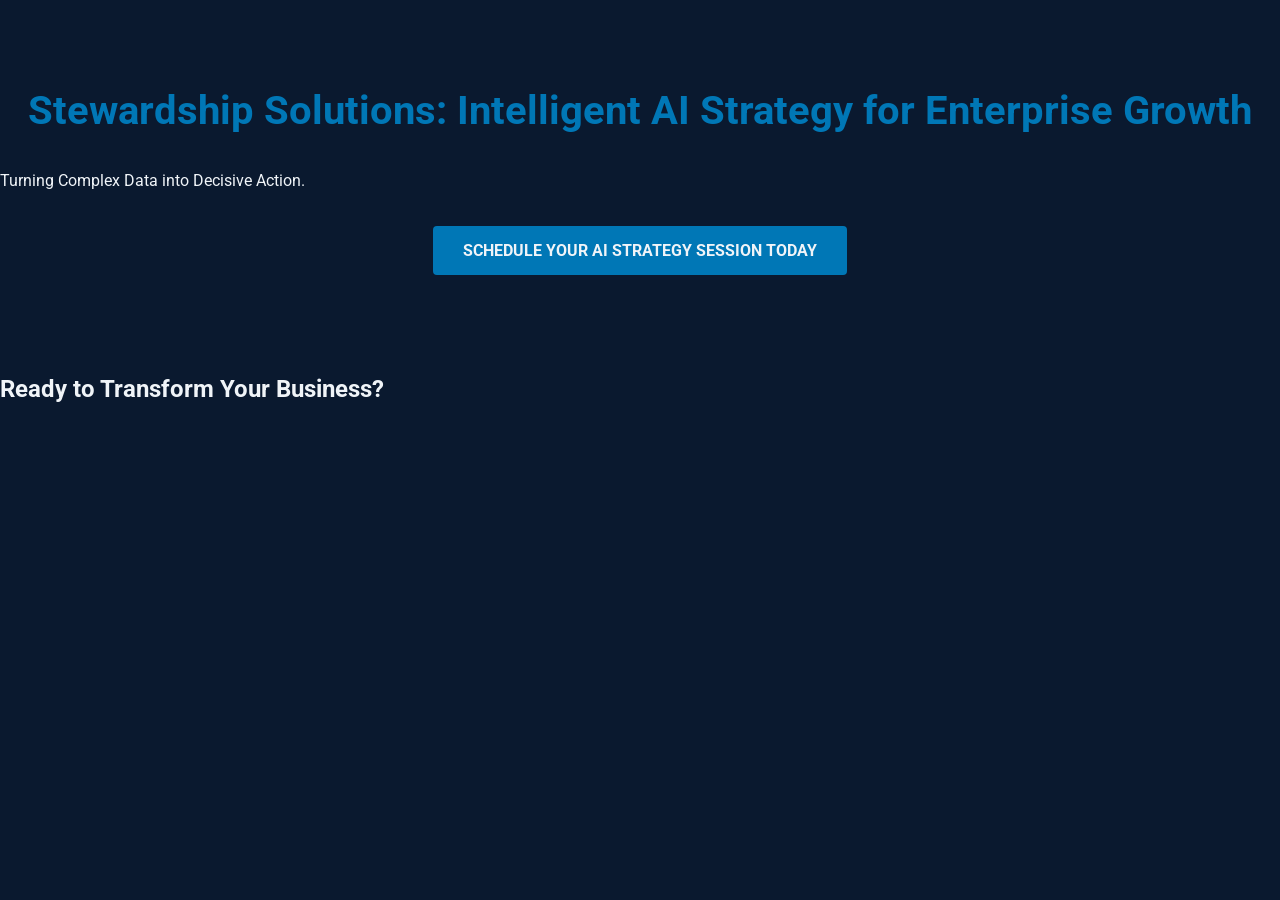
==== index.html @ 865c897e "Initial commit: Core website files" ====
<!DOCTYPE html>
<html lang="en">
<head>
    <meta charset="UTF-8">
    <meta name="viewport" content="width=device-width, initial-scale=1.0">
    <title>Stewardship Solutions | AI Consulting & Data Strategy</title>
    <link rel="stylesheet" href="css/style.css">
    <link href="https://fonts.googleapis.com/css2?family=Roboto:wght@400;700&display=swap" rel="stylesheet">
</head>
<body>

    <header>
        <h1>Stewardship Solutions: Intelligent AI Strategy for Enterprise Growth</h1>
        <p>Turning Complex Data into Decisive Action.</p>
    </header>

    <section class="hero-cta">
        <a href="#contact" class="cta-button">Schedule Your AI Strategy Session Today</a>
    </section>

    <section id="contact">
        <h2>Ready to Transform Your Business?</h2>
        </section>

    <script src="js/script.js"></script>
</body>
</html>
---- css/style.css ----
/* ==============================================
   1. CORE PALETTE & GLOBAL RESET
   ============================================== */

/* Custom Properties/Color Variables */
:root {
    --color-primary: #0A192F; /* Deep Charcoal/Navy */
    --color-secondary: #0077B6; /* Authority Blue */
    --color-text-light: #F0F4F8; /* Light text for dark background */
    --color-text-dark: #333333;
}

/* Global Body and Typography Setup */
body {
    font-family: 'Roboto', sans-serif;
    background-color: var(--color-primary);
    color: var(--color-text-light);
    margin: 0;
    padding: 0;
}

h1 {
    font-size: 2.5rem; /* Large and prominent */
    color: var(--color-secondary);
    text-align: center;
    padding: 60px 20px 10px;
    font-weight: 700; /* Bold for emphasis */
}

/* ==============================================
   2. REUSABLE COMPONENTS
   ============================================== */

/* Strategically Placed CTA Button */
.cta-button {
    display: inline-block;
    background-color: var(--color-secondary);
    color: var(--color-text-light);
    padding: 15px 30px;
    text-decoration: none;
    font-weight: 700;
    text-transform: uppercase;
    border-radius: 4px;
    transition: background-color 0.3s ease;
}

.cta-button:hover {
    background-color: #0096C7; /* Slightly brighter blue on hover */
}

/* Horizontal Rule Styling */
hr {
    border: none;
    border-top: 1px solid rgba(0, 119, 182, 0.4);
    margin: 60px 0;
}

/* Section Layout */
.content-section {
    padding: 80px 40px;
    max-width: 1200px;
    margin: 0 auto;
    text-align: center;
}

/* ==============================================
   3. HERO/MASTHEAD SECTION
   ============================================== */

.hero-cta {
    text-align: center;
    padding: 20px 0 80px;
}

/* ==============================================
   4. IMS DIFFERENTIATOR SECTION
   ============================================== */

.section-subtitle {
    font-size: 1.25rem;
    color: #A0B3C4; /* Light gray for contrast against dark background */
    margin-bottom: 60px;
    max-width: 800px;
    margin-left: auto;
    margin-right: auto;
}

/* Pillar Card Container (3-Column Grid) */
.pillars-container {
    display: grid;
    grid-template-columns: repeat(auto-fit, minmax(300px, 1fr));
    gap: 30px;
    margin-bottom: 50px;
    text-align: left;
}

/* Individual Pillar Card Style (Enterprise, Secure Look) */
.pillar-card {
    background-color: #0F2038; /* Slightly lighter than the body background for depth */
    border: 1px solid var(--color-secondary); /* Authority Blue border for emphasis */
    border-radius: 8px;
    padding: 30px;
    /* Existing Transitions */
    transition: transform 0.3s ease, box-shadow 0.3s ease;
    min-height: 250px;

    /* --- ANIMATION SETUP (To be triggered by JS) --- */
    opacity: 0; /* Hides element initially */
    /* Add a class 'animate-on-scroll' in HTML and target it for staggering */
}

.pillar-card:hover {
    transform: translateY(-5px); /* Subtle lift on hover */
    box-shadow: 0 15px 30px rgba(0, 119, 182, 0.2); /* Blue shadow for intelligence vibe */
}

.pillar-card h3 {
    color: var(--color-secondary); /* Authority Blue for titles */
    font-size: 1.5rem;
    margin-top: 0;
    margin-bottom: 15px;
    border-bottom: 2px solid rgba(0, 119, 182, 0.5); /* Underline for authority */
    padding-bottom: 10px;
}

.pillar-card p {
    color: var(--color-text-light);
    line-height: 1.6;
}

/* Governance Features (List Style) */
.governance-features {
    text-align: left;
    max-width: 900px;
    margin: 0 auto 80px auto;
}

.governance-features h3 {
    color: var(--color-text-light);
    font-size: 1.8rem;
    margin-bottom: 30px;
    text-align: center;
}

.governance-features ul {
    list-style: none; /* Remove default list style */
    padding: 0;
}

.governance-features li {
    background-color: #0F2038;
    margin-bottom: 20px;
    padding: 25px;
    border-left: 5px solid var(--color-secondary); /* Authority blue accent */
    border-radius: 4px;
    line-height: 1.6;

    /* --- ANIMATION SETUP (To be triggered by JS) --- */
    opacity: 0; /* Hides element initially */
    /* Add a class 'animate-on-scroll' in HTML and target it for staggering */
}

.governance-features li strong {
    color: var(--color-secondary);
    font-weight: 700;
}

/* ==============================================
   5. FOOTER & CTA STYLING
   ============================================== */

footer {
    background-color: var(--color-primary); /* Use primary color for footer */
    text-align: center;
    padding: 60px 20px;
    border-top: 5px solid var(--color-secondary);
}

footer h2 {
    font-size: 2rem;
    color: var(--color-secondary);
    margin-bottom: 10px;
}

footer p {
    font-size: 1.1rem;
    margin-bottom: 30px;
    color: #A0B3C4;
}

/* ==============================================
   6. SPONSORSHIP TOGGLE (Development ONLY)
   ============================================== */

/* Set to "block" to SHOW sponsorship module (Development Default) */
#sponsorship-module {
    display: block;
}

/* FOR CLIENT LAUNCH:
   Uncomment the line below to completely hide the sponsorship module.
   This ensures no client sees any mention of sponsorships.
*/
/* #sponsorship-module {
   display: none !important;
}
*/

/* Basic Styling for Sponsor Module (optional) */
.sponsor-notice {
    text-align: center;
    padding: 30px;
    margin-top: 50px;
    border-top: 1px solid rgba(0, 119, 182, 0.3); /* Uses Authority Blue with transparency */
    color: #777; /* Subtle text color */
}

.sponsor-logos {
    margin-top: 15px;
}
.sponsor-logos a {
    color: var(--color-secondary); /* Authority Blue */
    text-decoration: none;
    margin: 0 15px;
    font-size: 0.9rem;
}

/* ==============================================
   7. MEDIA QUERIES (RESPONSIVENESS) 📱
   ============================================== */

/* --- Tablet and Smaller Desktops (Max Width: 992px) --- */
@media (max-width: 992px) {
    /* Adjust padding for overall content */
    .content-section {
        padding: 60px 30px;
    }

    /* Reduce spacing and font sizes slightly */
    h1 {
        font-size: 2.2rem;
        padding-top: 40px;
    }

    .section-subtitle {
        font-size: 1.1rem;
        margin-bottom: 40px;
    }

    /* Ensure pillar cards can stack if needed, but default to smaller size */
    .pillars-container {
        grid-template-columns: repeat(auto-fit, minmax(280px, 1fr));
        gap: 20px;
    }

    /* Slightly smaller pillar cards */
    .pillar-card {
        padding: 25px;
        min-height: auto;
    }
}

/* --- Mobile Devices (Max Width: 600px) --- */
@media (max-width: 600px) {
    /* Tighten up all vertical spacing */
    .content-section {
        padding: 40px 20px;
    }

    /* Make CTA button full width and increase font size for touch */
    .cta-button {
        display: block;
        width: 90%;
        margin: 0 auto;
        padding: 18px 20px;
    }

    .hero-cta {
        padding-bottom: 60px;
    }

    /* Smaller, more readable titles */
    h1 {
        font-size: 1.8rem;
        padding: 30px 10px 10px;
    }

    footer h2 {
        font-size: 1.5rem;
    }

    /* Force the pillar cards to stack vertically for easy scrolling */
    .pillars-container {
        grid-template-columns: 1fr;
    }

    /* Remove horizontal padding from governance list items */
    .governance-features li {
        padding: 20px;
    }
}

/* ==============================================
   8. ANIMATION KEYFRAMES & UTILITY CLASSES 🌠
   ============================================== */

/* Keyframe for subtle slide-up and fade-in effect */
@keyframes slideUpFadeIn {
    from {
        opacity: 0;
        transform: translateY(20px); /* Start 20px below final position */
    }
    to {
        opacity: 1;
        transform: translateY(0); /* End at final position */
    }
}

/* Utility class applied by JavaScript when element is in view */
.animate-in {
    /* Set the animation duration and easing */
    animation: slideUpFadeIn 0.8s ease forwards;
    /* The 'forwards' property is crucial to keep the final state (opacity: 1) */
}
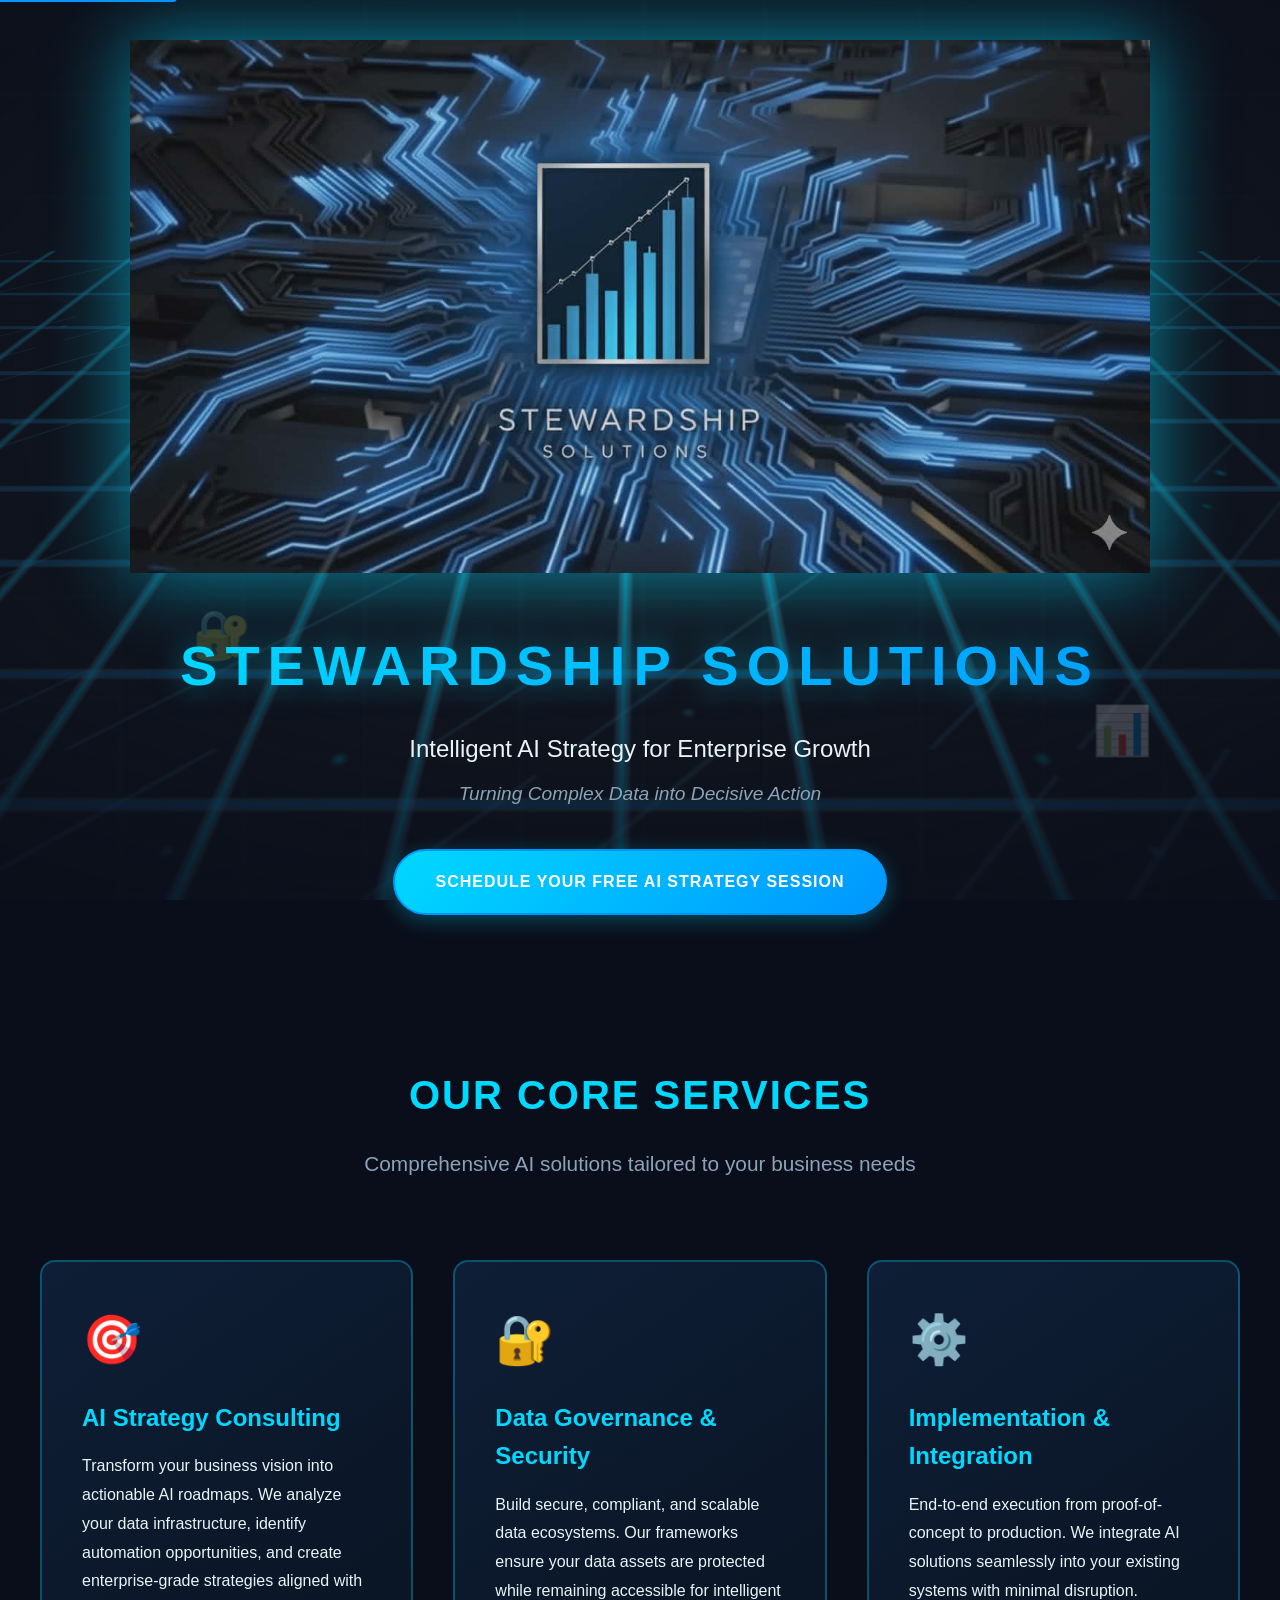
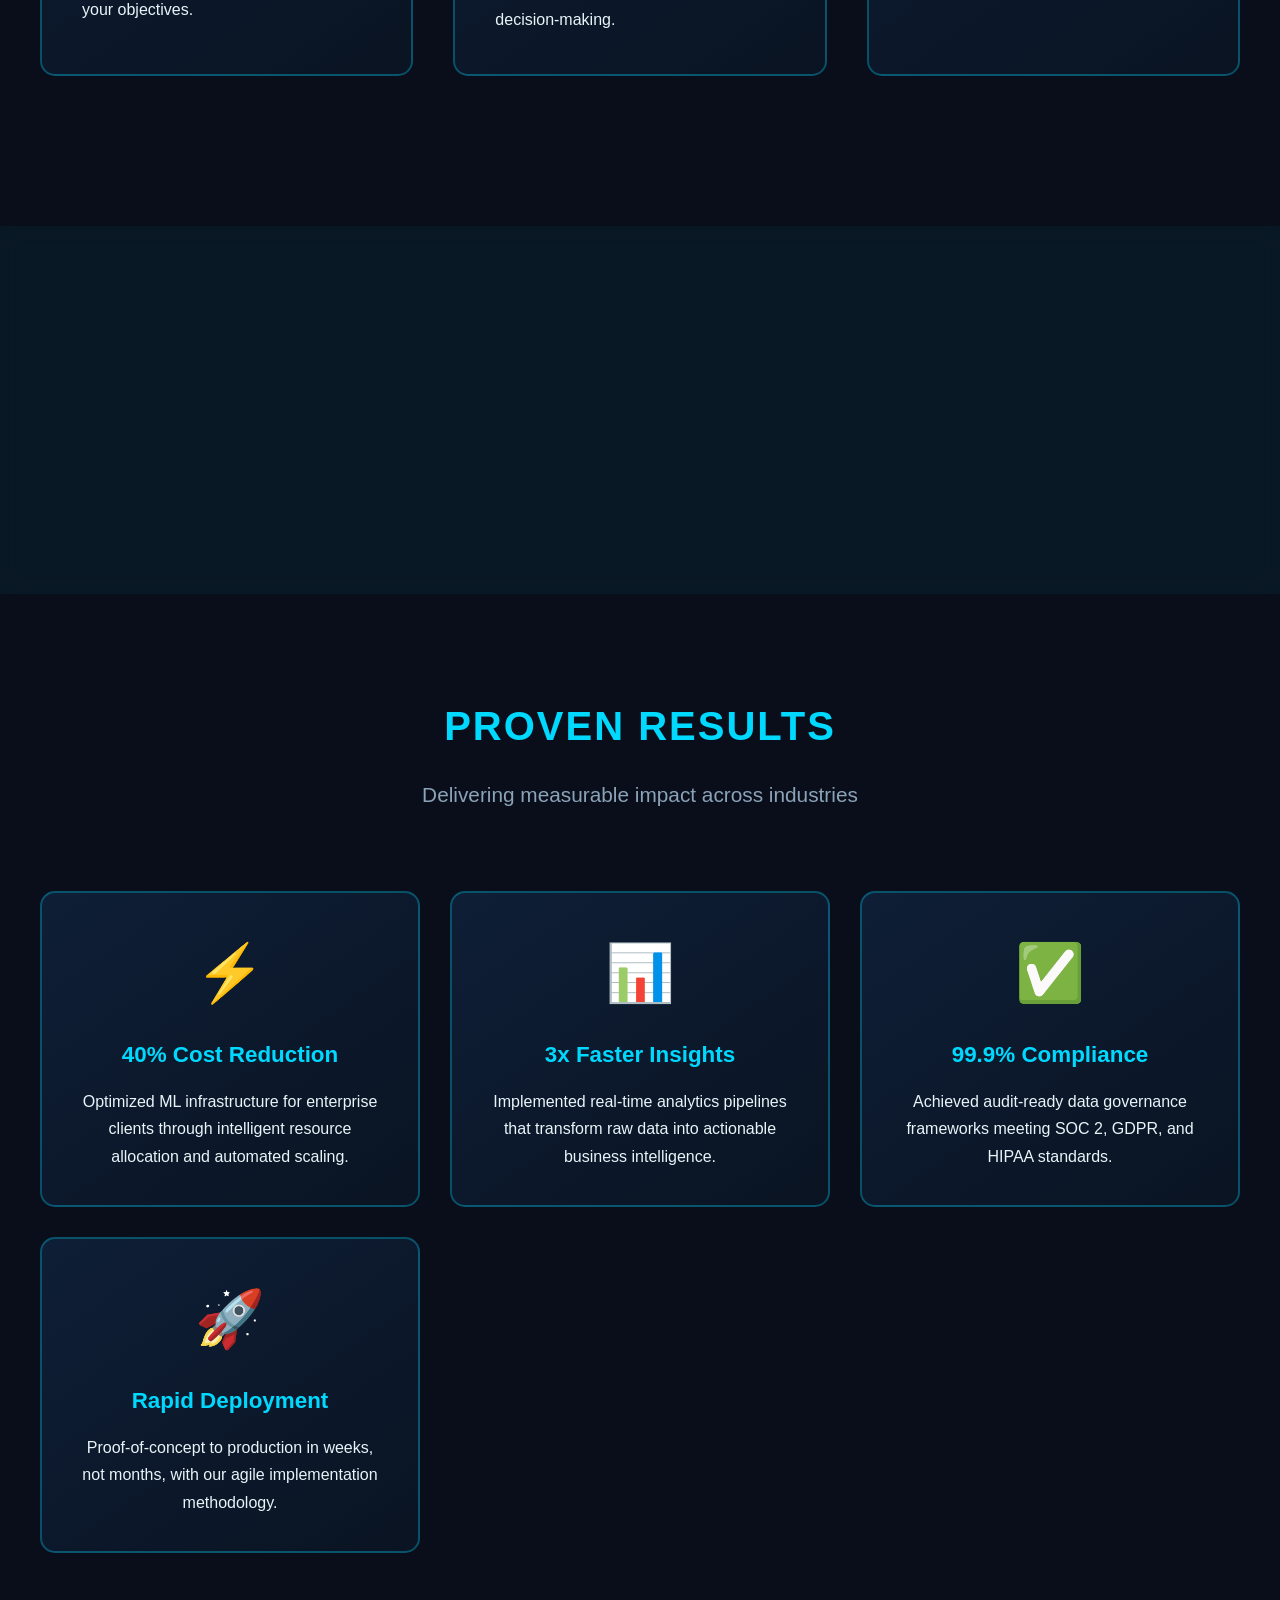
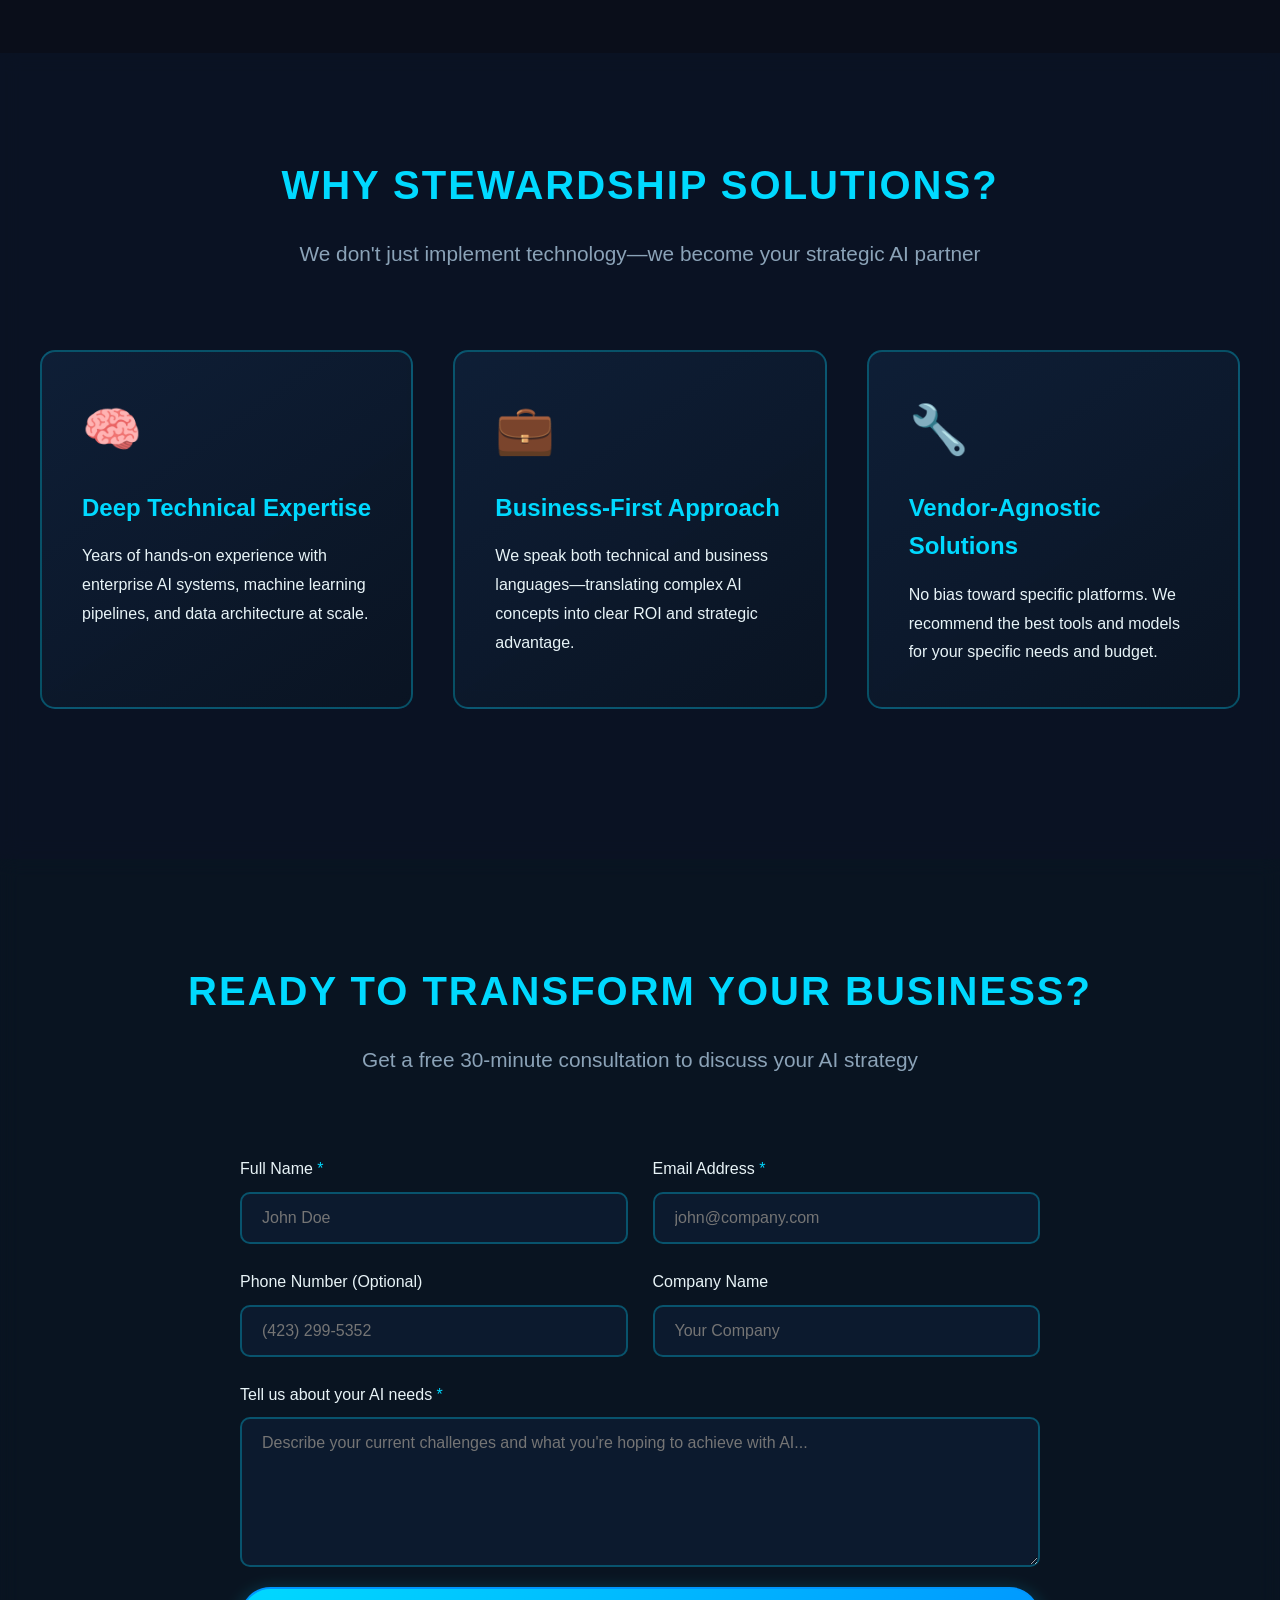
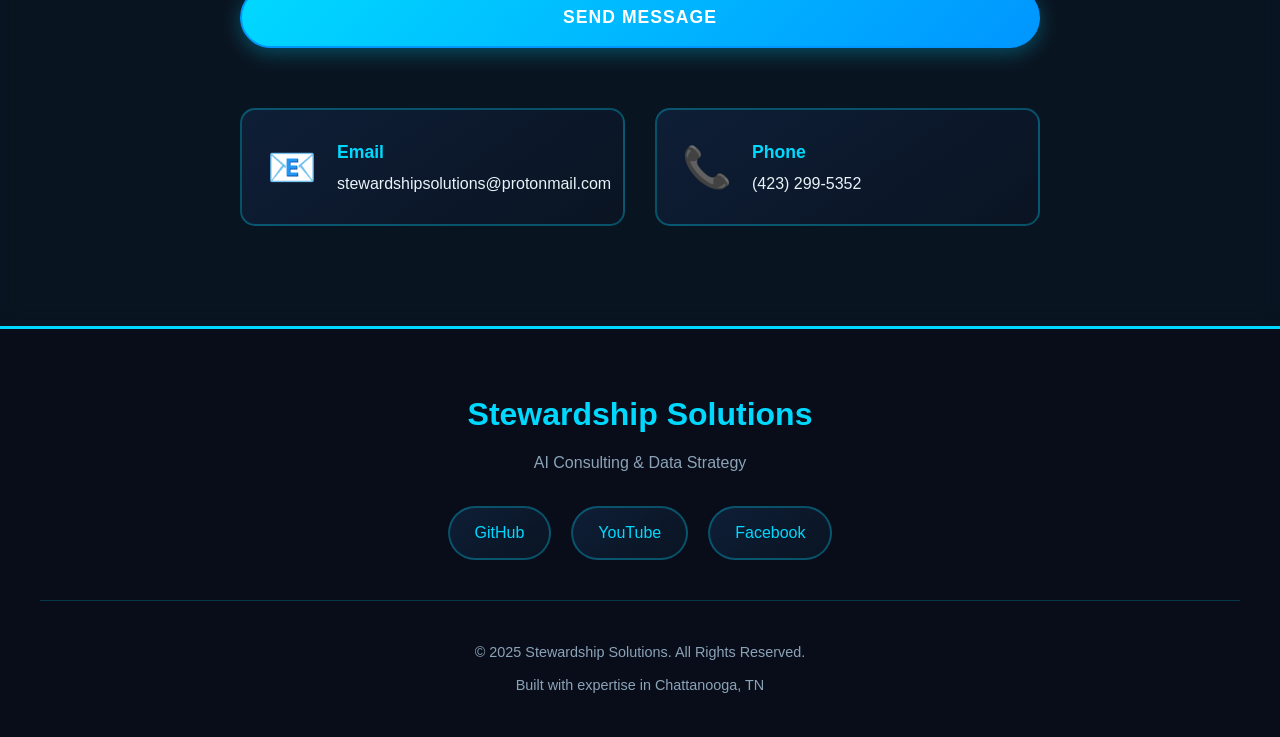
==== commit 7615999d: "Launch v1.0: IC background + large circuit logo (85% width)" ====
--- a/index.html
+++ b/index.html
@@ -1,27 +1,317 @@
-<!DOCTYPE html>
-<html lang="en">
-<head>
-    <meta charset="UTF-8">
-    <meta name="viewport" content="width=device-width, initial-scale=1.0">
-    <title>Stewardship Solutions | AI Consulting & Data Strategy</title>
-    <link rel="stylesheet" href="css/style.css">
-    <link href="https://fonts.googleapis.com/css2?family=Roboto:wght@400;700&display=swap" rel="stylesheet">
-</head>
-<body>
-
-    <header>
-        <h1>Stewardship Solutions: Intelligent AI Strategy for Enterprise Growth</h1>
-        <p>Turning Complex Data into Decisive Action.</p>
-    </header>
-
-    <section class="hero-cta">
-        <a href="#contact" class="cta-button">Schedule Your AI Strategy Session Today</a>
-    </section>
-
-    <section id="contact">
-        <h2>Ready to Transform Your Business?</h2>
-        </section>
-
-    <script src="js/script.js"></script>
-</body>
+<!DOCTYPE html>
+<html lang="en">
+<head>
+    <meta charset="UTF-8">
+    <meta name="viewport" content="width=device-width, initial-scale=1.0">
+    
+    <!-- Primary Meta Tags -->
+    <title>Stewardship Solutions | AI Consulting & Data Strategy</title>
+    <meta name="title" content="Stewardship Solutions | AI Consulting & Data Strategy">
+    <meta name="description" content="Expert AI consulting and data strategy services. Transform your business with intelligent automation, enterprise AI solutions, and strategic data governance.">
+    <meta name="keywords" content="AI consulting, data strategy, enterprise AI, machine learning, data governance, AI automation, Chattanooga AI consultant">
+    
+    <!-- Security Headers -->
+    <meta http-equiv="X-Content-Type-Options" content="nosniff">
+    <meta http-equiv="X-Frame-Options" content="SAMEORIGIN">
+    <meta http-equiv="Content-Security-Policy" content="default-src 'self'; script-src 'self' https://cdnjs.cloudflare.com https://formspree.io; style-src 'self' 'unsafe-inline' https://fonts.googleapis.com; font-src https://fonts.gstatic.com; img-src 'self' data:; connect-src 'self' https://formspree.io;">
+    
+    <!-- Canonical URL -->
+    <link rel="canonical" href="https://stewardshipsolutions.github.io/">
+    
+    <!-- Open Graph / Facebook -->
+    <meta property="og:type" content="website">
+    <meta property="og:url" content="https://stewardshipsolutions.github.io/">
+    <meta property="og:title" content="Stewardship Solutions | AI Consulting & Data Strategy">
+    <meta property="og:description" content="Turning Complex Data into Decisive Action. Expert AI consulting for enterprise growth.">
+    <meta property="og:image" content="https://stewardshipsolutions.github.io/SSedited.png">
+    
+    <!-- Twitter -->
+    <meta property="twitter:card" content="summary_large_image">
+    <meta property="twitter:url" content="https://stewardshipsolutions.github.io/">
+    <meta property="twitter:title" content="Stewardship Solutions | AI Consulting">
+    <meta property="twitter:description" content="Transform your business with expert AI consulting and data strategy.">
+    <meta property="twitter:image" content="https://stewardshipsolutions.github.io/SSedited.png">
+    
+    <!-- Favicon -->
+    <link rel="icon" type="image/png" href="SSedited.png">
+    
+    <!-- Structured Data -->
+    <script type="application/ld+json">
+    {
+      "@context": "https://schema.org",
+      "@type": "ProfessionalService",
+      "name": "Stewardship Solutions",
+      "description": "AI Consulting & Data Strategy",
+      "url": "https://stewardshipsolutions.github.io",
+      "telephone": "+1-423-299-5352",
+      "email": "stewardshipsolutions@protonmail.com",
+      "founder": {
+        "@type": "Person",
+        "name": "Nathan Ryan Martin"
+      },
+      "address": {
+        "@type": "PostalAddress",
+        "addressLocality": "Chattanooga",
+        "addressRegion": "TN",
+        "addressCountry": "US"
+      },
+      "sameAs": [
+        "https://www.facebook.com/profile.php?id=61567004874346",
+        "https://www.youtube.com/@Stewardship-AI",
+        "https://github.com/StewardshipSolutions"
+      ]
+    }
+    </script>
+    
+    <!-- Stylesheets -->
+    <link rel="stylesheet" href="css/style.css">
+    <link rel="preconnect" href="https://fonts.googleapis.com">
+    <link rel="preconnect" href="https://fonts.gstatic.com" crossorigin>
+    <link href="https://fonts.googleapis.com/css2?family=Roboto:wght@400;700&family=Orbitron:wght@400;700;900&display=swap" rel="stylesheet">
+</head>
+<body>
+    <!-- Skip to main content link for accessibility -->
+    <a href="#main-content" class="skip-link">Skip to main content</a>
+
+    <!-- Animated Circuit Background -->
+    <div class="circuit-background"></div>
+    <div class="gradient-overlay"></div>
+
+    <!-- Hero Section with Logo -->
+    <section class="hero-section" role="banner">
+        <div class="hero-content">
+            <div class="logo-container">
+                <img src="Blue-circuit-logo.jpeg" alt="Stewardship Solutions Logo" class="hero-logo">
+            </div>
+            <h1 class="hero-title">
+                <span class="tech-text">Stewardship Solutions</span>
+            </h1>
+            <p class="hero-subtitle">Intelligent AI Strategy for Enterprise Growth</p>
+            <p class="hero-tagline">Turning Complex Data into Decisive Action</p>
+            <a href="#contact" class="cta-button cta-hero">Schedule Your Free AI Strategy Session</a>
+        </div>
+        
+        <!-- Animated tech elements -->
+        <div class="floating-elements">
+            <div class="tech-icon icon-1">⚡</div>
+            <div class="tech-icon icon-2">🧠</div>
+            <div class="tech-icon icon-3">🔐</div>
+            <div class="tech-icon icon-4">📊</div>
+        </div>
+    </section>
+
+    <!-- Main Content -->
+    <main id="main-content" role="main">
+        
+        <!-- Services Section -->
+        <section id="services" class="content-section">
+            <div class="section-header">
+                <h2 class="section-title">Our Core Services</h2>
+                <p class="section-subtitle">
+                    Comprehensive AI solutions tailored to your business needs
+                </p>
+            </div>
+            <div class="pillars-container">
+                <div class="pillar-card animate-on-scroll">
+                    <div class="card-icon">🎯</div>
+                    <h3>AI Strategy Consulting</h3>
+                    <p>Transform your business vision into actionable AI roadmaps. We analyze your data infrastructure, identify automation opportunities, and create enterprise-grade strategies aligned with your objectives.</p>
+                    <div class="card-accent"></div>
+                </div>
+                <div class="pillar-card animate-on-scroll">
+                    <div class="card-icon">🔐</div>
+                    <h3>Data Governance & Security</h3>
+                    <p>Build secure, compliant, and scalable data ecosystems. Our frameworks ensure your data assets are protected while remaining accessible for intelligent decision-making.</p>
+                    <div class="card-accent"></div>
+                </div>
+                <div class="pillar-card animate-on-scroll">
+                    <div class="card-icon">⚙️</div>
+                    <h3>Implementation & Integration</h3>
+                    <p>End-to-end execution from proof-of-concept to production. We integrate AI solutions seamlessly into your existing systems with minimal disruption.</p>
+                    <div class="card-accent"></div>
+                </div>
+            </div>
+        </section>
+
+        <!-- Stats Section -->
+        <section class="stats-section">
+            <div class="stats-container">
+                <div class="stat-item animate-on-scroll">
+                    <div class="stat-number">40%</div>
+                    <div class="stat-label">Cost Reduction</div>
+                </div>
+                <div class="stat-item animate-on-scroll">
+                    <div class="stat-number">3x</div>
+                    <div class="stat-label">Faster Insights</div>
+                </div>
+                <div class="stat-item animate-on-scroll">
+                    <div class="stat-number">99.9%</div>
+                    <div class="stat-label">Compliance Rate</div>
+                </div>
+            </div>
+        </section>
+
+        <!-- Results Section -->
+        <section id="results" class="content-section">
+            <div class="section-header">
+                <h2 class="section-title">Proven Results</h2>
+                <p class="section-subtitle">
+                    Delivering measurable impact across industries
+                </p>
+            </div>
+            <div class="results-grid">
+                <div class="result-card animate-on-scroll">
+                    <div class="result-icon">⚡</div>
+                    <h3>40% Cost Reduction</h3>
+                    <p>Optimized ML infrastructure for enterprise clients through intelligent resource allocation and automated scaling.</p>
+                </div>
+                <div class="result-card animate-on-scroll">
+                    <div class="result-icon">📊</div>
+                    <h3>3x Faster Insights</h3>
+                    <p>Implemented real-time analytics pipelines that transform raw data into actionable business intelligence.</p>
+                </div>
+                <div class="result-card animate-on-scroll">
+                    <div class="result-icon">✅</div>
+                    <h3>99.9% Compliance</h3>
+                    <p>Achieved audit-ready data governance frameworks meeting SOC 2, GDPR, and HIPAA standards.</p>
+                </div>
+                <div class="result-card animate-on-scroll">
+                    <div class="result-icon">🚀</div>
+                    <h3>Rapid Deployment</h3>
+                    <p>Proof-of-concept to production in weeks, not months, with our agile implementation methodology.</p>
+                </div>
+            </div>
+        </section>
+
+        <!-- Why Choose Us Section -->
+        <section id="why-us" class="content-section alt-bg">
+            <div class="section-header">
+                <h2 class="section-title">Why Stewardship Solutions?</h2>
+                <p class="section-subtitle">
+                    We don't just implement technology—we become your strategic AI partner
+                </p>
+            </div>
+            <div class="pillars-container">
+                <div class="pillar-card animate-on-scroll">
+                    <div class="card-icon">🧠</div>
+                    <h3>Deep Technical Expertise</h3>
+                    <p>Years of hands-on experience with enterprise AI systems, machine learning pipelines, and data architecture at scale.</p>
+                    <div class="card-accent"></div>
+                </div>
+                <div class="pillar-card animate-on-scroll">
+                    <div class="card-icon">💼</div>
+                    <h3>Business-First Approach</h3>
+                    <p>We speak both technical and business languages—translating complex AI concepts into clear ROI and strategic advantage.</p>
+                    <div class="card-accent"></div>
+                </div>
+                <div class="pillar-card animate-on-scroll">
+                    <div class="card-icon">🔧</div>
+                    <h3>Vendor-Agnostic Solutions</h3>
+                    <p>No bias toward specific platforms. We recommend the best tools and models for your specific needs and budget.</p>
+                    <div class="card-accent"></div>
+                </div>
+            </div>
+        </section>
+
+        <!-- Contact Section -->
+        <section id="contact" class="content-section contact-section">
+            <div class="section-header">
+                <h2 class="section-title">Ready to Transform Your Business?</h2>
+                <p class="section-subtitle">
+                    Get a free 30-minute consultation to discuss your AI strategy
+                </p>
+            </div>
+            
+            <form id="contact-form" action="https://formspree.io/f/manrbgbv" method="POST" aria-label="Contact form" class="contact-form">
+                <div class="form-row">
+                    <div class="form-group">
+                        <label for="name">Full Name <span class="required">*</span></label>
+                        <input type="text" id="name" name="name" required aria-required="true" placeholder="John Doe">
+                    </div>
+                    
+                    <div class="form-group">
+                        <label for="email">Email Address <span class="required">*</span></label>
+                        <input type="email" id="email" name="email" required aria-required="true" placeholder="john@company.com">
+                    </div>
+                </div>
+                
+                <div class="form-row">
+                    <div class="form-group">
+                        <label for="phone">Phone Number (Optional)</label>
+                        <input type="tel" id="phone" name="phone" placeholder="(423) 299-5352">
+                    </div>
+                    
+                    <div class="form-group">
+                        <label for="company">Company Name</label>
+                        <input type="text" id="company" name="company" placeholder="Your Company">
+                    </div>
+                </div>
+                
+                <div class="form-group full-width">
+                    <label for="message">Tell us about your AI needs <span class="required">*</span></label>
+                    <textarea id="message" name="message" rows="6" required aria-required="true" placeholder="Describe your current challenges and what you're hoping to achieve with AI..."></textarea>
+                </div>
+                
+                <!-- Honeypot for spam protection -->
+                <input type="text" name="_gotcha" style="display:none" tabindex="-1" autocomplete="off">
+                
+                <button type="submit" class="cta-button submit-button">Send Message</button>
+            </form>
+            
+            <div class="contact-info">
+                <div class="contact-method">
+                    <div class="contact-icon">📧</div>
+                    <div class="contact-details">
+                        <strong>Email</strong>
+                        <a href="mailto:stewardshipsolutions@protonmail.com">stewardshipsolutions@protonmail.com</a>
+                    </div>
+                </div>
+                <div class="contact-method">
+                    <div class="contact-icon">📞</div>
+                    <div class="contact-details">
+                        <strong>Phone</strong>
+                        <a href="tel:+14232995352">(423) 299-5352</a>
+                    </div>
+                </div>
+            </div>
+        </section>
+
+    </main>
+
+    <!-- Footer -->
+    <footer role="contentinfo">
+        <div class="footer-content">
+            <div class="footer-brand">
+                <h3>Stewardship Solutions</h3>
+                <p>AI Consulting & Data Strategy</p>
+            </div>
+            
+            <div class="footer-links">
+                <div class="social-links">
+                    <a href="https://github.com/StewardshipSolutions" target="_blank" rel="noopener noreferrer" aria-label="GitHub" class="social-link">
+                        <span>GitHub</span>
+                    </a>
+                    <a href="https://www.youtube.com/@Stewardship-AI" target="_blank" rel="noopener noreferrer" aria-label="YouTube" class="social-link">
+                        <span>YouTube</span>
+                    </a>
+                    <a href="https://www.facebook.com/profile.php?id=61567004874346" target="_blank" rel="noopener noreferrer" aria-label="Facebook" class="social-link">
+                        <span>Facebook</span>
+                    </a>
+                </div>
+            </div>
+            
+            <div class="footer-bottom">
+                <p class="copyright">
+                    &copy; 2025 Stewardship Solutions. All Rights Reserved.
+                </p>
+                <p class="location">
+                    Built with expertise in Chattanooga, TN
+                </p>
+            </div>
+        </div>
+    </footer>
+
+    <!-- JavaScript -->
+    <script src="js/script.js"></script>
+</body>
 </html>
--- a/css/style.css
+++ b/css/style.css
@@ -1,324 +1,872 @@
-/* ==============================================
-   1. CORE PALETTE & GLOBAL RESET
-   ============================================== */
-
-/* Custom Properties/Color Variables */
-:root {
-    --color-primary: #0A192F; /* Deep Charcoal/Navy */
-    --color-secondary: #0077B6; /* Authority Blue */
-    --color-text-light: #F0F4F8; /* Light text for dark background */
-    --color-text-dark: #333333;
-}
-
-/* Global Body and Typography Setup */
-body {
-    font-family: 'Roboto', sans-serif;
-    background-color: var(--color-primary);
-    color: var(--color-text-light);
-    margin: 0;
-    padding: 0;
-}
-
-h1 {
-    font-size: 2.5rem; /* Large and prominent */
-    color: var(--color-secondary);
-    text-align: center;
-    padding: 60px 20px 10px;
-    font-weight: 700; /* Bold for emphasis */
-}
-
-/* ==============================================
-   2. REUSABLE COMPONENTS
-   ============================================== */
-
-/* Strategically Placed CTA Button */
-.cta-button {
-    display: inline-block;
-    background-color: var(--color-secondary);
-    color: var(--color-text-light);
-    padding: 15px 30px;
-    text-decoration: none;
-    font-weight: 700;
-    text-transform: uppercase;
-    border-radius: 4px;
-    transition: background-color 0.3s ease;
-}
-
-.cta-button:hover {
-    background-color: #0096C7; /* Slightly brighter blue on hover */
-}
-
-/* Horizontal Rule Styling */
-hr {
-    border: none;
-    border-top: 1px solid rgba(0, 119, 182, 0.4);
-    margin: 60px 0;
-}
-
-/* Section Layout */
-.content-section {
-    padding: 80px 40px;
-    max-width: 1200px;
-    margin: 0 auto;
-    text-align: center;
-}
-
-/* ==============================================
-   3. HERO/MASTHEAD SECTION
-   ============================================== */
-
-.hero-cta {
-    text-align: center;
-    padding: 20px 0 80px;
-}
-
-/* ==============================================
-   4. IMS DIFFERENTIATOR SECTION
-   ============================================== */
-
-.section-subtitle {
-    font-size: 1.25rem;
-    color: #A0B3C4; /* Light gray for contrast against dark background */
-    margin-bottom: 60px;
-    max-width: 800px;
-    margin-left: auto;
-    margin-right: auto;
-}
-
-/* Pillar Card Container (3-Column Grid) */
-.pillars-container {
-    display: grid;
-    grid-template-columns: repeat(auto-fit, minmax(300px, 1fr));
-    gap: 30px;
-    margin-bottom: 50px;
-    text-align: left;
-}
-
-/* Individual Pillar Card Style (Enterprise, Secure Look) */
-.pillar-card {
-    background-color: #0F2038; /* Slightly lighter than the body background for depth */
-    border: 1px solid var(--color-secondary); /* Authority Blue border for emphasis */
-    border-radius: 8px;
-    padding: 30px;
-    /* Existing Transitions */
-    transition: transform 0.3s ease, box-shadow 0.3s ease;
-    min-height: 250px;
-
-    /* --- ANIMATION SETUP (To be triggered by JS) --- */
-    opacity: 0; /* Hides element initially */
-    /* Add a class 'animate-on-scroll' in HTML and target it for staggering */
-}
-
-.pillar-card:hover {
-    transform: translateY(-5px); /* Subtle lift on hover */
-    box-shadow: 0 15px 30px rgba(0, 119, 182, 0.2); /* Blue shadow for intelligence vibe */
-}
-
-.pillar-card h3 {
-    color: var(--color-secondary); /* Authority Blue for titles */
-    font-size: 1.5rem;
-    margin-top: 0;
-    margin-bottom: 15px;
-    border-bottom: 2px solid rgba(0, 119, 182, 0.5); /* Underline for authority */
-    padding-bottom: 10px;
-}
-
-.pillar-card p {
-    color: var(--color-text-light);
-    line-height: 1.6;
-}
-
-/* Governance Features (List Style) */
-.governance-features {
-    text-align: left;
-    max-width: 900px;
-    margin: 0 auto 80px auto;
-}
-
-.governance-features h3 {
-    color: var(--color-text-light);
-    font-size: 1.8rem;
-    margin-bottom: 30px;
-    text-align: center;
-}
-
-.governance-features ul {
-    list-style: none; /* Remove default list style */
-    padding: 0;
-}
-
-.governance-features li {
-    background-color: #0F2038;
-    margin-bottom: 20px;
-    padding: 25px;
-    border-left: 5px solid var(--color-secondary); /* Authority blue accent */
-    border-radius: 4px;
-    line-height: 1.6;
-
-    /* --- ANIMATION SETUP (To be triggered by JS) --- */
-    opacity: 0; /* Hides element initially */
-    /* Add a class 'animate-on-scroll' in HTML and target it for staggering */
-}
-
-.governance-features li strong {
-    color: var(--color-secondary);
-    font-weight: 700;
-}
-
-/* ==============================================
-   5. FOOTER & CTA STYLING
-   ============================================== */
-
-footer {
-    background-color: var(--color-primary); /* Use primary color for footer */
-    text-align: center;
-    padding: 60px 20px;
-    border-top: 5px solid var(--color-secondary);
-}
-
-footer h2 {
-    font-size: 2rem;
-    color: var(--color-secondary);
-    margin-bottom: 10px;
-}
-
-footer p {
-    font-size: 1.1rem;
-    margin-bottom: 30px;
-    color: #A0B3C4;
-}
-
-/* ==============================================
-   6. SPONSORSHIP TOGGLE (Development ONLY)
-   ============================================== */
-
-/* Set to "block" to SHOW sponsorship module (Development Default) */
-#sponsorship-module {
-    display: block;
-}
-
-/* FOR CLIENT LAUNCH:
-   Uncomment the line below to completely hide the sponsorship module.
-   This ensures no client sees any mention of sponsorships.
-*/
-/* #sponsorship-module {
-   display: none !important;
-}
-*/
-
-/* Basic Styling for Sponsor Module (optional) */
-.sponsor-notice {
-    text-align: center;
-    padding: 30px;
-    margin-top: 50px;
-    border-top: 1px solid rgba(0, 119, 182, 0.3); /* Uses Authority Blue with transparency */
-    color: #777; /* Subtle text color */
-}
-
-.sponsor-logos {
-    margin-top: 15px;
-}
-.sponsor-logos a {
-    color: var(--color-secondary); /* Authority Blue */
-    text-decoration: none;
-    margin: 0 15px;
-    font-size: 0.9rem;
-}
-
-/* ==============================================
-   7. MEDIA QUERIES (RESPONSIVENESS) 📱
-   ============================================== */
-
-/* --- Tablet and Smaller Desktops (Max Width: 992px) --- */
-@media (max-width: 992px) {
-    /* Adjust padding for overall content */
-    .content-section {
-        padding: 60px 30px;
-    }
-
-    /* Reduce spacing and font sizes slightly */
-    h1 {
-        font-size: 2.2rem;
-        padding-top: 40px;
-    }
-
-    .section-subtitle {
-        font-size: 1.1rem;
-        margin-bottom: 40px;
-    }
-
-    /* Ensure pillar cards can stack if needed, but default to smaller size */
-    .pillars-container {
-        grid-template-columns: repeat(auto-fit, minmax(280px, 1fr));
-        gap: 20px;
-    }
-
-    /* Slightly smaller pillar cards */
-    .pillar-card {
-        padding: 25px;
-        min-height: auto;
-    }
-}
-
-/* --- Mobile Devices (Max Width: 600px) --- */
-@media (max-width: 600px) {
-    /* Tighten up all vertical spacing */
-    .content-section {
-        padding: 40px 20px;
-    }
-
-    /* Make CTA button full width and increase font size for touch */
-    .cta-button {
-        display: block;
-        width: 90%;
-        margin: 0 auto;
-        padding: 18px 20px;
-    }
-
-    .hero-cta {
-        padding-bottom: 60px;
-    }
-
-    /* Smaller, more readable titles */
-    h1 {
-        font-size: 1.8rem;
-        padding: 30px 10px 10px;
-    }
-
-    footer h2 {
-        font-size: 1.5rem;
-    }
-
-    /* Force the pillar cards to stack vertically for easy scrolling */
-    .pillars-container {
-        grid-template-columns: 1fr;
-    }
-
-    /* Remove horizontal padding from governance list items */
-    .governance-features li {
-        padding: 20px;
-    }
-}
-
-/* ==============================================
-   8. ANIMATION KEYFRAMES & UTILITY CLASSES 🌠
-   ============================================== */
-
-/* Keyframe for subtle slide-up and fade-in effect */
-@keyframes slideUpFadeIn {
-    from {
-        opacity: 0;
-        transform: translateY(20px); /* Start 20px below final position */
-    }
-    to {
-        opacity: 1;
-        transform: translateY(0); /* End at final position */
-    }
-}
-
-/* Utility class applied by JavaScript when element is in view */
-.animate-in {
-    /* Set the animation duration and easing */
-    animation: slideUpFadeIn 0.8s ease forwards;
-    /* The 'forwards' property is crucial to keep the final state (opacity: 1) */
+/* ==============================================
+   STEWARDSHIP SOLUTIONS - 3D CIRCUIT BOARD
+   Matching Brand Aesthetic Exactly
+   ============================================== */
+
+/* ==============================================
+   1. CORE DESIGN SYSTEM
+   ============================================== */
+
+:root {
+    /* Colors - Matching Brand Image */
+    --color-primary: #0a0e1a;
+    --color-secondary: #00d9ff;
+    --color-accent: #0096ff;
+    --color-circuit: #4da6c7;
+    --color-text-light: #e8f4f8;
+    --color-text-muted: #8ba3b8;
+    --color-card-bg: rgba(15, 32, 56, 0.85);
+    --color-card-border: rgba(0, 217, 255, 0.3);
+    
+    /* Gradients */
+    --gradient-primary: linear-gradient(135deg, #0a0e1a 0%, #1a2332 100%);
+    --gradient-accent: linear-gradient(135deg, #00d9ff 0%, #0096ff 100%);
+    --gradient-card: linear-gradient(145deg, rgba(15, 32, 56, 0.95) 0%, rgba(10, 20, 35, 0.98) 100%);
+    
+    /* Shadows & Effects */
+    --shadow-glow: 0 0 20px rgba(0, 217, 255, 0.3);
+    --shadow-card: 0 10px 40px rgba(0, 0, 0, 0.6);
+    --transition-speed: 0.4s;
+}
+
+* {
+    box-sizing: border-box;
+    margin: 0;
+    padding: 0;
+}
+
+body {
+    font-family: 'Roboto', sans-serif;
+    background: #0a0e1a;
+    color: var(--color-text-light);
+    line-height: 1.6;
+    overflow-x: hidden;
+    position: relative;
+}
+
+/* ==============================================
+   2. 3D CIRCUIT BOARD BACKGROUND (MATCHING IMAGE)
+   ============================================== */
+
+.circuit-background {
+    position: fixed;
+    top: 0;
+    left: 0;
+    width: 100%;
+    height: 100%;
+    background: #161b22;
+    perspective: 1000px;
+    transform-style: preserve-3d;
+    overflow: hidden;
+    z-index: 0;
+}
+
+/* Main circuit layer with 3D perspective */
+.circuit-background::before {
+    content: '';
+    position: absolute;
+    top: -50%;
+    left: -50%;
+    width: 200%;
+    height: 200%;
+    background-image:
+        /* Thick horizontal traces with glow */
+        repeating-linear-gradient(
+            90deg,
+            transparent,
+            transparent 60px,
+            rgba(77, 166, 199, 0.4) 60px,
+            rgba(77, 166, 199, 0.4) 64px,
+            rgba(0, 217, 255, 0.6) 64px,
+            rgba(0, 217, 255, 0.6) 68px,
+            rgba(77, 166, 199, 0.4) 68px,
+            rgba(77, 166, 199, 0.4) 72px,
+            transparent 72px,
+            transparent 140px
+        ),
+        /* Thick vertical traces with glow */
+        repeating-linear-gradient(
+            0deg,
+            transparent,
+            transparent 80px,
+            rgba(77, 166, 199, 0.35) 80px,
+            rgba(77, 166, 199, 0.35) 84px,
+            rgba(0, 150, 255, 0.5) 84px,
+            rgba(0, 150, 255, 0.5) 88px,
+            rgba(77, 166, 199, 0.35) 88px,
+            rgba(77, 166, 199, 0.35) 92px,
+            transparent 92px,
+            transparent 160px
+        ),
+        /* Diagonal traces for depth */
+        repeating-linear-gradient(
+            135deg,
+            transparent,
+            transparent 100px,
+            rgba(77, 166, 199, 0.25) 100px,
+            rgba(77, 166, 199, 0.25) 104px,
+            transparent 104px,
+            transparent 200px
+        ),
+        /* Connection nodes - glowing points */
+        radial-gradient(circle at 25% 30%, rgba(0, 217, 255, 0.6) 0%, transparent 8px),
+        radial-gradient(circle at 65% 45%, rgba(77, 166, 199, 0.5) 0%, transparent 6px),
+        radial-gradient(circle at 80% 70%, rgba(0, 217, 255, 0.4) 0%, transparent 7px),
+        radial-gradient(circle at 35% 85%, rgba(77, 166, 199, 0.45) 0%, transparent 6px),
+        radial-gradient(circle at 90% 20%, rgba(0, 217, 255, 0.5) 0%, transparent 8px);
+    background-size:
+        300px 300px,
+        300px 300px,
+        400px 400px,
+        600px 600px,
+        800px 800px,
+        500px 500px,
+        700px 700px,
+        550px 550px;
+    transform: rotateX(60deg) translateZ(-100px);
+    animation: circuit-flow-3d 40s linear infinite;
+    filter: blur(1px);
+}
+
+/* Secondary layer for depth effect */
+.circuit-background::after {
+    content: '';
+    position: absolute;
+    top: 0;
+    left: 0;
+    width: 100%;
+    height: 100%;
+    background-image:
+        /* Thinner traces in background */
+        repeating-linear-gradient(
+            90deg,
+            transparent,
+            transparent 120px,
+            rgba(77, 166, 199, 0.2) 120px,
+            rgba(77, 166, 199, 0.2) 122px,
+            transparent 122px
+        ),
+        repeating-linear-gradient(
+            0deg,
+            transparent,
+            transparent 100px,
+            rgba(77, 166, 199, 0.15) 100px,
+            rgba(77, 166, 199, 0.15) 102px,
+            transparent 102px
+        );
+    background-size: 400px 400px;
+    animation: circuit-flow-3d 60s linear infinite reverse;
+    opacity: 0.6;
+    filter: blur(2px);
+}
+
+@keyframes circuit-flow-3d {
+    0% {
+        background-position: 0 0, 0 0, 0 0, 0 0, 0 0, 0 0, 0 0, 0 0;
+    }
+    100% {
+        background-position: 300px 300px, -300px -300px, 400px 400px, 600px 600px, 800px 800px, 500px 500px, 700px 700px, 550px 550px;
+    }
+}
+
+/* Depth of field gradient overlay */
+.gradient-overlay {
+    position: fixed;
+    top: 0;
+    left: 0;
+    width: 100%;
+    height: 100%;
+    background: 
+        radial-gradient(ellipse at 50% 40%, transparent 15%, rgba(10, 14, 26, 0.4) 40%, rgba(10, 14, 26, 0.8) 100%),
+        linear-gradient(180deg, rgba(10, 14, 26, 0.3) 0%, transparent 30%, transparent 70%, rgba(10, 14, 26, 0.5) 100%);
+    z-index: 1;
+    pointer-events: none;
+}
+
+/* ==============================================
+   3. ACCESSIBILITY
+   ============================================== */
+
+.skip-link {
+    position: absolute;
+    top: -40px;
+    left: 0;
+    background: var(--color-accent);
+    color: white;
+    padding: 8px 16px;
+    text-decoration: none;
+    z-index: 100;
+    border-radius: 0 0 4px 0;
+}
+
+.skip-link:focus {
+    top: 0;
+}
+
+/* ==============================================
+   4. HERO SECTION WITH LOGO
+   ============================================== */
+
+.hero-section {
+    position: relative;
+    min-height: 100vh;
+    display: flex;
+    align-items: center;
+    justify-content: center;
+    text-align: center;
+    padding: 40px 20px;
+    z-index: 2;
+}
+
+.hero-content {
+    position: relative;
+    z-index: 3;
+    max-width: 1200px;
+    animation: fadeInUp 1s ease-out;
+}
+
+/* Company Logo (Chart/Graph) */
+.logo-container {
+    margin-bottom: 40px;
+    animation: logoFloat 3s ease-in-out infinite;
+}
+
+.hero-logo {
+    max-width: 85%;
+    width: 85%;
+    height: auto;
+    filter: drop-shadow(0 0 40px rgba(0, 217, 255, 0.6));
+    transition: all var(--transition-speed) ease;
+}
+
+.hero-logo:hover {
+    transform: scale(1.05);
+    filter: drop-shadow(0 0 50px rgba(0, 217, 255, 0.8));
+}
+
+@keyframes logoFloat {
+    0%, 100% { transform: translateY(0px); }
+    50% { transform: translateY(-15px); }
+}
+
+@keyframes fadeInUp {
+    from {
+        opacity: 0;
+        transform: translateY(30px);
+    }
+    to {
+        opacity: 1;
+        transform: translateY(0);
+    }
+}
+
+/* Company Name */
+.hero-title {
+    font-family: 'Orbitron', sans-serif;
+    font-size: 3.5rem;
+    font-weight: 900;
+    margin: 30px 0 20px;
+    color: var(--color-text-light);
+    text-transform: uppercase;
+    letter-spacing: 8px;
+    text-shadow: 0 0 30px rgba(0, 217, 255, 0.5);
+}
+
+.tech-text {
+    background: var(--gradient-accent);
+    -webkit-background-clip: text;
+    -webkit-text-fill-color: transparent;
+    background-clip: text;
+}
+
+.hero-subtitle {
+    font-size: 1.5rem;
+    color: var(--color-text-light);
+    margin-bottom: 10px;
+    font-weight: 500;
+}
+
+.hero-tagline {
+    font-size: 1.2rem;
+    color: var(--color-text-muted);
+    margin-bottom: 40px;
+    font-style: italic;
+}
+
+/* Floating Tech Icons */
+.floating-elements {
+    position: absolute;
+    width: 100%;
+    height: 100%;
+    top: 0;
+    left: 0;
+    pointer-events: none;
+    z-index: 1;
+}
+
+.tech-icon {
+    position: absolute;
+    font-size: 3rem;
+    opacity: 0.2;
+    animation: float 20s ease-in-out infinite;
+}
+
+.icon-1 { top: 10%; left: 10%; animation-delay: 0s; }
+.icon-2 { top: 20%; right: 15%; animation-delay: 5s; }
+.icon-3 { bottom: 30%; left: 15%; animation-delay: 10s; }
+.icon-4 { bottom: 20%; right: 10%; animation-delay: 15s; }
+
+@keyframes float {
+    0%, 100% { transform: translateY(0px) rotate(0deg); }
+    25% { transform: translateY(-20px) rotate(5deg); }
+    50% { transform: translateY(0px) rotate(0deg); }
+    75% { transform: translateY(20px) rotate(-5deg); }
+}
+
+/* ==============================================
+   5. BUTTONS & CTAs
+   ============================================== */
+
+.cta-button {
+    display: inline-block;
+    background: var(--gradient-accent);
+    color: white;
+    padding: 18px 40px;
+    text-decoration: none;
+    font-weight: 700;
+    text-transform: uppercase;
+    border-radius: 50px;
+    transition: all var(--transition-speed) ease;
+    border: 2px solid var(--color-accent);
+    cursor: pointer;
+    font-size: 1rem;
+    letter-spacing: 1px;
+    box-shadow: 0 5px 20px rgba(0, 217, 255, 0.3);
+    position: relative;
+    overflow: hidden;
+}
+
+.cta-button::before {
+    content: '';
+    position: absolute;
+    top: 50%;
+    left: 50%;
+    width: 0;
+    height: 0;
+    background: rgba(255, 255, 255, 0.2);
+    border-radius: 50%;
+    transform: translate(-50%, -50%);
+    transition: width 0.6s, height 0.6s;
+}
+
+.cta-button:hover::before {
+    width: 300px;
+    height: 300px;
+}
+
+.cta-button:hover {
+    transform: translateY(-3px);
+    box-shadow: 0 10px 40px rgba(0, 217, 255, 0.5);
+}
+
+.cta-button:active {
+    transform: translateY(0);
+}
+
+/* ==============================================
+   6. SECTION LAYOUTS
+   ============================================== */
+
+.content-section {
+    position: relative;
+    padding: 100px 40px;
+    max-width: 1400px;
+    margin: 0 auto;
+    z-index: 2;
+}
+
+.alt-bg {
+    background: rgba(15, 32, 56, 0.3);
+    backdrop-filter: blur(10px);
+}
+
+.section-header {
+    text-align: center;
+    margin-bottom: 80px;
+}
+
+.section-title {
+    font-family: 'Orbitron', sans-serif;
+    font-size: 2.5rem;
+    font-weight: 700;
+    color: var(--color-secondary);
+    margin-bottom: 20px;
+    text-transform: uppercase;
+    letter-spacing: 2px;
+}
+
+.section-subtitle {
+    font-size: 1.3rem;
+    color: var(--color-text-muted);
+    max-width: 700px;
+    margin: 0 auto;
+}
+
+/* ==============================================
+   7. PILLAR CARDS - PREMIUM DESIGN
+   ============================================== */
+
+.pillars-container {
+    display: grid;
+    grid-template-columns: repeat(auto-fit, minmax(320px, 1fr));
+    gap: 40px;
+    margin-bottom: 50px;
+}
+
+.pillar-card {
+    background: var(--gradient-card);
+    border: 2px solid var(--color-card-border);
+    border-radius: 15px;
+    padding: 40px;
+    transition: all var(--transition-speed) ease;
+    position: relative;
+    overflow: hidden;
+    backdrop-filter: blur(10px);
+    opacity: 0;
+}
+
+.pillar-card::before {
+    content: '';
+    position: absolute;
+    top: -2px;
+    left: -2px;
+    right: -2px;
+    bottom: -2px;
+    background: var(--gradient-accent);
+    border-radius: 15px;
+    opacity: 0;
+    z-index: -1;
+    transition: opacity var(--transition-speed) ease;
+}
+
+.pillar-card:hover::before {
+    opacity: 1;
+}
+
+.pillar-card:hover {
+    transform: translateY(-10px);
+    box-shadow: var(--shadow-glow);
+    border-color: var(--color-secondary);
+}
+
+.card-icon {
+    font-size: 3rem;
+    margin-bottom: 20px;
+    display: block;
+}
+
+.pillar-card h3 {
+    color: var(--color-secondary);
+    font-size: 1.5rem;
+    margin-bottom: 15px;
+    font-weight: 700;
+}
+
+.pillar-card p {
+    color: var(--color-text-light);
+    line-height: 1.8;
+}
+
+.card-accent {
+    position: absolute;
+    bottom: 0;
+    left: 0;
+    width: 100%;
+    height: 4px;
+    background: var(--gradient-accent);
+    transform: scaleX(0);
+    transform-origin: left;
+    transition: transform var(--transition-speed) ease;
+}
+
+.pillar-card:hover .card-accent {
+    transform: scaleX(1);
+}
+
+/* ==============================================
+   8. STATS SECTION
+   ============================================== */
+
+.stats-section {
+    position: relative;
+    padding: 80px 40px;
+    background: rgba(0, 217, 255, 0.05);
+    backdrop-filter: blur(10px);
+    z-index: 2;
+}
+
+.stats-container {
+    max-width: 1200px;
+    margin: 0 auto;
+    display: grid;
+    grid-template-columns: repeat(auto-fit, minmax(250px, 1fr));
+    gap: 40px;
+}
+
+.stat-item {
+    text-align: center;
+    padding: 30px;
+    border-radius: 15px;
+    background: var(--gradient-card);
+    border: 2px solid var(--color-card-border);
+    transition: all var(--transition-speed) ease;
+    opacity: 0;
+}
+
+.stat-item:hover {
+    transform: scale(1.05);
+    border-color: var(--color-secondary);
+    box-shadow: var(--shadow-glow);
+}
+
+.stat-number {
+    font-family: 'Orbitron', sans-serif;
+    font-size: 4rem;
+    font-weight: 900;
+    background: var(--gradient-accent);
+    -webkit-background-clip: text;
+    -webkit-text-fill-color: transparent;
+    background-clip: text;
+    margin-bottom: 10px;
+}
+
+.stat-label {
+    font-size: 1.2rem;
+    color: var(--color-text-muted);
+    text-transform: uppercase;
+    letter-spacing: 1px;
+}
+
+/* ==============================================
+   9. RESULTS GRID
+   ============================================== */
+
+.results-grid {
+    display: grid;
+    grid-template-columns: repeat(auto-fit, minmax(280px, 1fr));
+    gap: 30px;
+}
+
+.result-card {
+    background: var(--gradient-card);
+    border: 2px solid var(--color-card-border);
+    border-radius: 15px;
+    padding: 35px;
+    text-align: center;
+    transition: all var(--transition-speed) ease;
+    opacity: 0;
+}
+
+.result-card:hover {
+    transform: translateY(-5px);
+    border-color: var(--color-secondary);
+    box-shadow: var(--shadow-glow);
+}
+
+.result-icon {
+    font-size: 3.5rem;
+    margin-bottom: 20px;
+    display: block;
+}
+
+.result-card h3 {
+    color: var(--color-secondary);
+    font-size: 1.4rem;
+    margin-bottom: 15px;
+}
+
+.result-card p {
+    color: var(--color-text-light);
+    line-height: 1.7;
+}
+
+/* ==============================================
+   10. CONTACT FORM - PREMIUM DESIGN
+   ============================================== */
+
+.contact-section {
+    background: rgba(0, 217, 255, 0.03);
+    backdrop-filter: blur(10px);
+}
+
+.contact-form {
+    max-width: 800px;
+    margin: 0 auto 60px;
+}
+
+.form-row {
+    display: grid;
+    grid-template-columns: repeat(auto-fit, minmax(250px, 1fr));
+    gap: 25px;
+    margin-bottom: 25px;
+}
+
+.form-group {
+    display: flex;
+    flex-direction: column;
+}
+
+.full-width {
+    grid-column: 1 / -1;
+}
+
+.form-group label {
+    display: block;
+    margin-bottom: 10px;
+    color: var(--color-text-light);
+    font-weight: 500;
+    font-size: 1rem;
+}
+
+.required {
+    color: var(--color-secondary);
+}
+
+.form-group input,
+.form-group textarea {
+    width: 100%;
+    padding: 15px 20px;
+    border: 2px solid var(--color-card-border);
+    border-radius: 10px;
+    background: rgba(15, 32, 56, 0.6);
+    color: var(--color-text-light);
+    font-family: 'Roboto', sans-serif;
+    font-size: 1rem;
+    transition: all var(--transition-speed) ease;
+}
+
+.form-group input:focus,
+.form-group textarea:focus {
+    border-color: var(--color-secondary);
+    background: rgba(15, 32, 56, 0.8);
+    outline: none;
+    box-shadow: 0 0 20px rgba(0, 217, 255, 0.2);
+}
+
+.form-group textarea {
+    resize: vertical;
+    min-height: 150px;
+}
+
+.submit-button {
+    width: 100%;
+    margin-top: 20px;
+    font-size: 1.1rem;
+}
+
+/* Contact Info */
+.contact-info {
+    display: grid;
+    grid-template-columns: repeat(auto-fit, minmax(250px, 1fr));
+    gap: 30px;
+    max-width: 800px;
+    margin: 0 auto;
+}
+
+.contact-method {
+    display: flex;
+    align-items: center;
+    gap: 20px;
+    padding: 25px;
+    background: var(--gradient-card);
+    border: 2px solid var(--color-card-border);
+    border-radius: 15px;
+    transition: all var(--transition-speed) ease;
+}
+
+.contact-method:hover {
+    border-color: var(--color-secondary);
+    transform: translateX(5px);
+}
+
+.contact-icon {
+    font-size: 2.5rem;
+}
+
+.contact-details {
+    display: flex;
+    flex-direction: column;
+}
+
+.contact-details strong {
+    color: var(--color-secondary);
+    font-size: 1.1rem;
+    margin-bottom: 5px;
+}
+
+.contact-details a {
+    color: var(--color-text-light);
+    text-decoration: none;
+    transition: color var(--transition-speed) ease;
+}
+
+.contact-details a:hover {
+    color: var(--color-secondary);
+}
+
+/* ==============================================
+   11. FOOTER
+   ============================================== */
+
+footer {
+    position: relative;
+    background: rgba(10, 14, 26, 0.95);
+    text-align: center;
+    padding: 60px 20px 30px;
+    border-top: 3px solid var(--color-secondary);
+    z-index: 2;
+}
+
+.footer-content {
+    max-width: 1200px;
+    margin: 0 auto;
+}
+
+.footer-brand h3 {
+    font-family: 'Orbitron', sans-serif;
+    color: var(--color-secondary);
+    font-size: 2rem;
+    margin-bottom: 10px;
+}
+
+.footer-brand p {
+    color: var(--color-text-muted);
+    margin-bottom: 30px;
+}
+
+.social-links {
+    display: flex;
+    justify-content: center;
+    gap: 20px;
+    margin: 30px 0;
+}
+
+.social-link {
+    padding: 12px 25px;
+    background: var(--gradient-card);
+    border: 2px solid var(--color-card-border);
+    border-radius: 50px;
+    color: var(--color-secondary);
+    text-decoration: none;
+    font-weight: 500;
+    transition: all var(--transition-speed) ease;
+}
+
+.social-link:hover {
+    background: var(--gradient-accent);
+    color: white;
+    transform: translateY(-3px);
+    box-shadow: var(--shadow-glow);
+}
+
+.footer-bottom {
+    margin-top: 40px;
+    padding-top: 30px;
+    border-top: 1px solid rgba(0, 217, 255, 0.2);
+}
+
+.copyright,
+.location {
+    color: var(--color-text-muted);
+    font-size: 0.9rem;
+    margin: 10px 0;
+}
+
+/* ==============================================
+   12. ANIMATIONS
+   ============================================== */
+
+.animate-in {
+    animation: fadeInUp 0.8s ease forwards;
+}
+
+/* ==============================================
+   13. RESPONSIVE DESIGN
+   ============================================== */
+
+@media (max-width: 992px) {
+    .hero-title {
+        font-size: 2.5rem;
+        letter-spacing: 4px;
+    }
+    
+    .hero-logo {
+        max-width: 90%;
+        width: 90%;
+    }
+    
+    .section-title {
+        font-size: 2rem;
+    }
+    
+    .pillars-container {
+        grid-template-columns: 1fr;
+    }
+}
+
+@media (max-width: 600px) {
+    .hero-title {
+        font-size: 2rem;
+        letter-spacing: 2px;
+    }
+    
+    .hero-subtitle {
+        font-size: 1.2rem;
+    }
+    
+    .hero-logo {
+        max-width: 95%;
+        width: 95%;
+    }
+    
+    .content-section {
+        padding: 60px 20px;
+    }
+    
+    .cta-button {
+        width: 100%;
+        padding: 16px 30px;
+    }
+    
+    .stat-number {
+        font-size: 3rem;
+    }
+    
+    .form-row {
+        grid-template-columns: 1fr;
+    }
+    
+    .social-links {
+        flex-direction: column;
+        align-items: center;
+    }
+}
+
+/* ==============================================
+   14. PRINT STYLES
+   ============================================== */
+
+@media print {
+    .circuit-background,
+    .gradient-overlay,
+    .floating-elements,
+    .cta-button,
+    footer {
+        display: none;
+    }
+    
+    body {
+        background: white;
+        color: black;
+    }
 }
